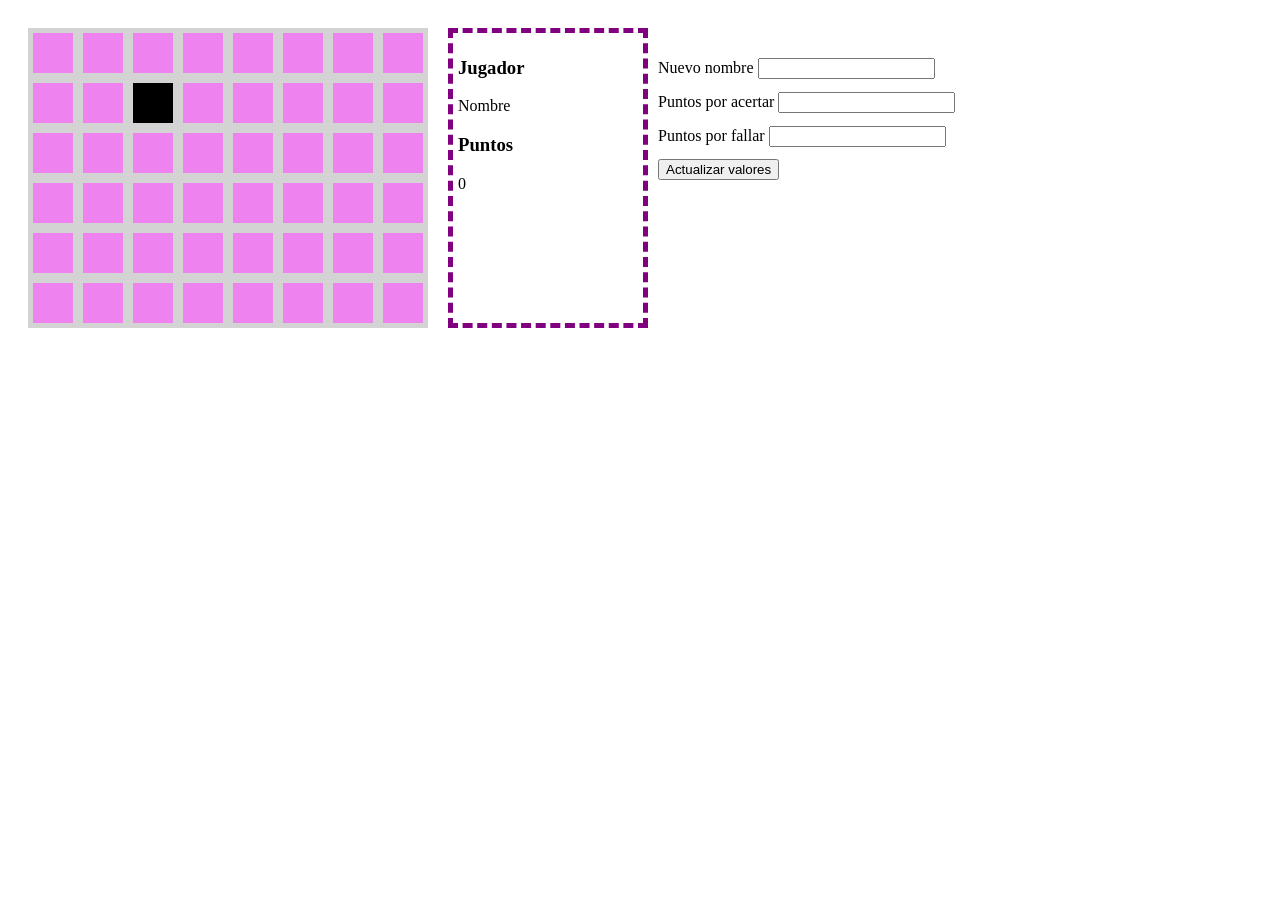
==== index.html @ 23d42f41 "Versión inicial" ====
<!DOCTYPE html>
<html lang="es">
	<head>
		<meta charset="UTF-8">
		<script src="js/videogame.js"></script>
		<script src="js/validation.js"></script>
		<link rel="stylesheet" href="css/videogame.css">
		<link rel="stylesheet" href="css/validation.css">
		<title>Videojuego</title>
	</head>
	<body onload="inicializar()">
		<div id="screen">
			<div id="board">
				<div id="target0" class="cell" onmousedown="pulsado(0)"></div>
				<div id="target1" class="cell" onmousedown="pulsado(1)"></div>
				<div id="target2" class="cell" onmousedown="pulsado(2)"></div>
				<div id="target3" class="cell" onmousedown="pulsado(3)"></div>
				<div id="target4" class="cell" onmousedown="pulsado(4)"></div>
				<div id="target5" class="cell" onmousedown="pulsado(5)"></div>
				<div id="target6" class="cell" onmousedown="pulsado(6)"></div>
				<div id="target7" class="cell" onmousedown="pulsado(7)"></div>
				<div id="target8" class="cell" onmousedown="pulsado(8)"></div>
				<div id="target9" class="cell" onmousedown="pulsado(9)"></div>
				<div id="target10" class="cell" onmousedown="pulsado(10)"></div>
				<div id="target11" class="cell" onmousedown="pulsado(11)"></div>
				<div id="target12" class="cell" onmousedown="pulsado(12)"></div>
				<div id="target13" class="cell" onmousedown="pulsado(13)"></div>
				<div id="target14" class="cell" onmousedown="pulsado(14)"></div>
				<div id="target15" class="cell" onmousedown="pulsado(15)"></div>
				<div id="target16" class="cell" onmousedown="pulsado(16)"></div>
				<div id="target17" class="cell" onmousedown="pulsado(17)"></div>
				<div id="target18" class="cell" onmousedown="pulsado(18)"></div>
				<div id="target19" class="cell" onmousedown="pulsado(19)"></div>
				<div id="target20" class="cell" onmousedown="pulsado(20)"></div>
				<div id="target21" class="cell" onmousedown="pulsado(21)"></div>
				<div id="target22" class="cell" onmousedown="pulsado(22)"></div>
				<div id="target23" class="cell" onmousedown="pulsado(23)"></div>
				<div id="target24" class="cell" onmousedown="pulsado(24)"></div>
				<div id="target25" class="cell" onmousedown="pulsado(25)"></div>
				<div id="target26" class="cell" onmousedown="pulsado(26)"></div>
				<div id="target27" class="cell" onmousedown="pulsado(27)"></div>
				<div id="target28" class="cell" onmousedown="pulsado(28)"></div>
				<div id="target29" class="cell" onmousedown="pulsado(29)"></div>
				<div id="target30" class="cell" onmousedown="pulsado(30)"></div>
				<div id="target31" class="cell" onmousedown="pulsado(31)"></div>
				<div id="target32" class="cell" onmousedown="pulsado(32)"></div>
				<div id="target33" class="cell" onmousedown="pulsado(33)"></div>
				<div id="target34" class="cell" onmousedown="pulsado(34)"></div>
				<div id="target35" class="cell" onmousedown="pulsado(35)"></div>
				<div id="target36" class="cell" onmousedown="pulsado(36)"></div>
				<div id="target37" class="cell" onmousedown="pulsado(37)"></div>
				<div id="target38" class="cell" onmousedown="pulsado(38)"></div>
				<div id="target39" class="cell" onmousedown="pulsado(39)"></div>
				<div id="target40" class="cell" onmousedown="pulsado(40)"></div>
				<div id="target41" class="cell" onmousedown="pulsado(41)"></div>
				<div id="target42" class="cell" onmousedown="pulsado(42)"></div>
				<div id="target43" class="cell" onmousedown="pulsado(43)"></div>
				<div id="target44" class="cell" onmousedown="pulsado(44)"></div>
				<div id="target45" class="cell" onmousedown="pulsado(45)"></div>
				<div id="target46" class="cell" onmousedown="pulsado(46)"></div>
				<div id="target47" class="cell" onmousedown="pulsado(47)"></div>
			</div>
			<div id="menu">
				<h3>Jugador</h3>
				<p id="name">Nombre</p>
				<h3>Puntos</h3>
				<p id="score">0</p>
			</div>
		</div>
		<form id="controlPanel" method="post" action="index.html">
			<label for="nameForm">Nuevo nombre</label>
			<input id="nameForm">
			<p id="nameError" class="validationError"></p>
			<label for="pointsPerHitForm">Puntos por acertar</label>
			<input id="pointsPerHitForm">
			<p id="pointsPerHitError" class="validationError"></p>
			<label for="pointsPerMissForm">Puntos por fallar</label>
			<input id="pointsPerMissForm">
			<p id="pointsPerMissError" class="validationError"></p>
			<input type="submit" value="Actualizar valores">
		</form>
	</body>
</html>
---- css/videogame.css ----
#screen {
	margin: 0;
	padding: 20px;
	position: relative;
}

#board {
	width: 400px;
	height: 300px;
	background-color: lightgrey;
	float:left;
}

#menu {
	margin-left: 20px;
	padding: 5px;
	width: 180px;
	height: 280px;
	float:left;
	border-style: dashed;
	border-color: purple;
	border-width: 5px;
}

#controlPanel {
	float: left;
	width: 580px;
	margin: 5px;
	padding: 5px;
}

.cell {
	margin: 5px;
	float: left;
	width: 40px;
	height: 40px;
	background-color: violet;
}

.target {
	background-color: black;
}

.miss {
	background-color: red;
}

.hit {
	background-color: green;
}
---- css/validation.css ----
.validationError {
	color: red;
	font-size: 0.80em;
}
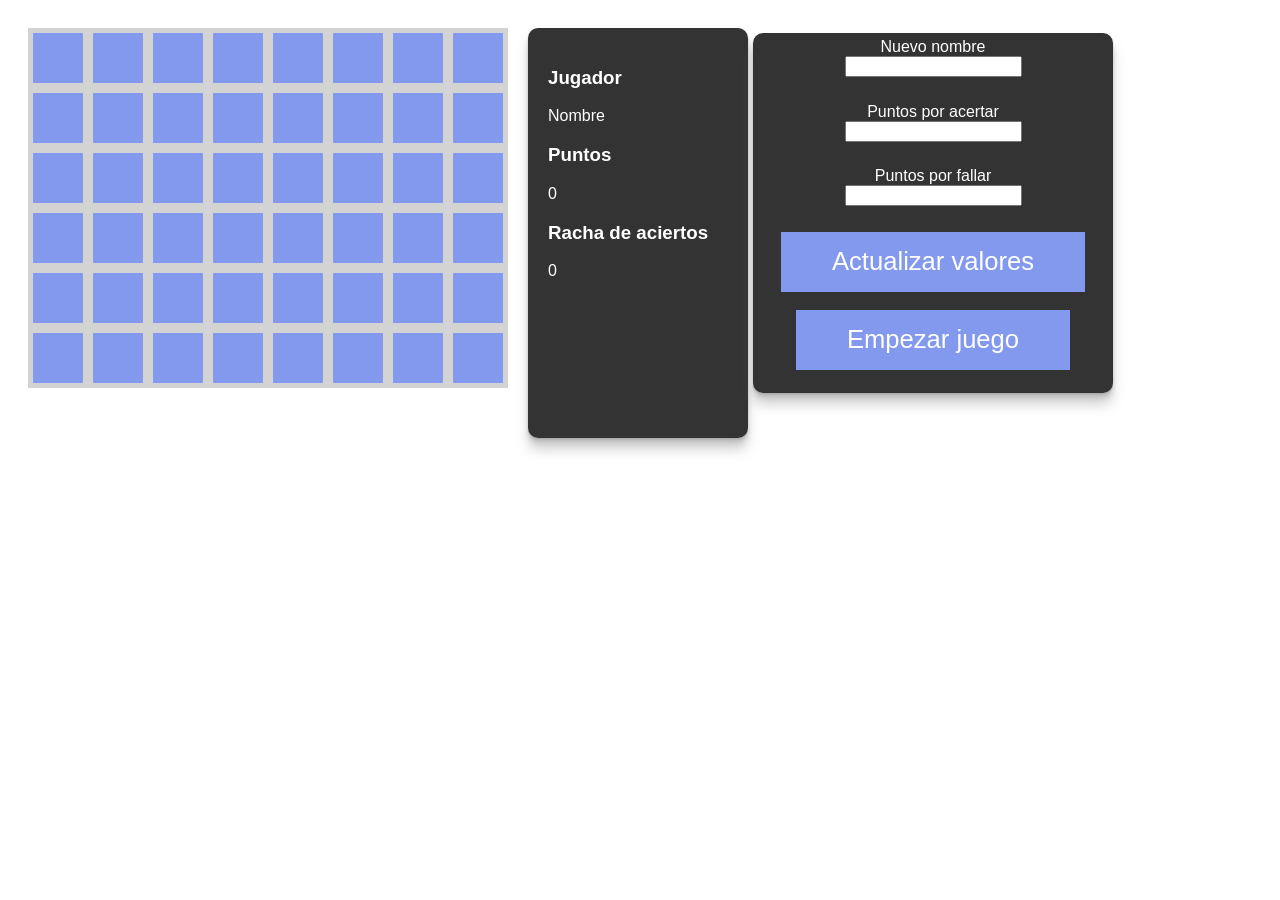
==== commit 5e458961: "Versión actualizada" ====
--- a/index.html
+++ b/index.html
@@ -8,7 +8,7 @@
 		<link rel="stylesheet" href="css/validation.css">
 		<title>Videojuego</title>
 	</head>
-	<body onload="inicializar()">
+	<body>
 		<div id="screen">
 			<div id="board">
 				<div id="target0" class="cell" onmousedown="pulsado(0)"></div>
@@ -65,19 +65,24 @@
 				<p id="name">Nombre</p>
 				<h3>Puntos</h3>
 				<p id="score">0</p>
+				<h3>Racha de aciertos</h3>
+				<p id ="racha">0</p>
+			</div>
+			<div>
+				<form id="controlPanel" method="post" action="index.html" class="controlPanel">
+					<label for="nameForm">Nuevo nombre</label>
+					<input id="nameForm">
+					<p id="nameError" class="validationError"></p>
+					<label for="pointsPerHitForm">Puntos por acertar</label>
+					<input id="pointsPerHitForm">
+					<p id="pointsPerHitError" class="validationError"></p>
+					<label for="pointsPerMissForm">Puntos por fallar</label>
+					<input id="pointsPerMissForm">
+					<p id="pointsPerMissError" class="validationError"></p>
+					<button type="button" onclick="validacionFormulario()">Actualizar valores</button> <br>
+					<button type="button" id="botonIniciar" onclick="inicializar()">Empezar juego</button> <br>
+				</form>
 			</div>
 		</div>
-		<form id="controlPanel" method="post" action="index.html">
-			<label for="nameForm">Nuevo nombre</label>
-			<input id="nameForm">
-			<p id="nameError" class="validationError"></p>
-			<label for="pointsPerHitForm">Puntos por acertar</label>
-			<input id="pointsPerHitForm">
-			<p id="pointsPerHitError" class="validationError"></p>
-			<label for="pointsPerMissForm">Puntos por fallar</label>
-			<input id="pointsPerMissForm">
-			<p id="pointsPerMissError" class="validationError"></p>
-			<input type="submit" value="Actualizar valores">
-		</form>
 	</body>
 </html>
--- a/css/videogame.css
+++ b/css/videogame.css
@@ -1,3 +1,7 @@
+* {
+	font-family: "Comic Sans MS", sans-serif;
+}
+
 #screen {
 	margin: 0;
 	padding: 20px;
@@ -5,36 +9,56 @@
 }
 
 #board {
-	width: 400px;
-	height: 300px;
+	width: 480px;
+	height: 360px;
 	background-color: lightgrey;
 	float:left;
-}
-
-#menu {
-	margin-left: 20px;
-	padding: 5px;
-	width: 180px;
-	height: 280px;
-	float:left;
-	border-style: dashed;
-	border-color: purple;
-	border-width: 5px;
-}
-
-#controlPanel {
-	float: left;
-	width: 580px;
-	margin: 5px;
-	padding: 5px;
 }
 
 .cell {
 	margin: 5px;
 	float: left;
-	width: 40px;
-	height: 40px;
-	background-color: violet;
+	width: 50px;
+	height: 50px;
+	background-color: #8299ee;
+}
+
+#menu {
+	align-items: center;
+	margin-left: 20px;
+	padding: 20px;
+	width: 180px;
+	height: 370px;
+	float:left;
+	color: white;
+	background: rgba(0, 0, 0, 0.8);
+	border-radius: 10px;
+	box-shadow: 0 0.4px 0.4px rgba(128, 128, 128, 0.109),
+	0 1px 1px rgba(128, 128, 128, 0.155),
+	0 2.1px 2.1px rgba(128, 128, 128, 0.195),
+	0 4.4px 4.4px rgba(128, 128, 128, 0.241),
+	0 12px 12px rgba(128, 128, 128, 0.35);
+}
+
+#controlPanel {
+	float: left;
+	width: 350px;
+	margin: 5px;
+	padding: 5px;
+}
+
+.controlPanel {
+	display: flex;
+	flex-direction: column;
+	align-items: center;
+	color: white;
+	background: rgba(0, 0, 0, 0.8);
+	border-radius: 10px;
+	box-shadow: 0 0.4px 0.4px rgba(128, 128, 128, 0.109),
+	0 1px 1px rgba(128, 128, 128, 0.155),
+	0 2.1px 2.1px rgba(128, 128, 128, 0.195),
+	0 4.4px 4.4px rgba(128, 128, 128, 0.241),
+	0 12px 12px rgba(128, 128, 128, 0.35);
 }
 
 .target {
@@ -48,3 +72,40 @@
 .hit {
 	background-color: green;
 }
+
+button{
+	background:#8299ee;
+	color:#fff;
+	border:none;
+	position:relative;
+	height:60px;
+	font-size:1.6em;
+	padding:0 2em;
+	cursor:pointer;
+	transition:800ms ease all;
+	outline:none;
+}
+button:hover{
+	background:#fff;
+	color:#8299ee;
+}
+button:before,button:after{
+	content:'';
+	position:absolute;
+	top:0;
+	right:0;
+	height:5px;
+	width:0;
+	background: #8299ee;
+	transition:400ms ease all;
+}
+button:after{
+	right:inherit;
+	top:inherit;
+	left:0;
+	bottom:0;
+}
+button:hover:before,button:hover:after{
+	width:100%;
+	transition:800ms ease all;
+}
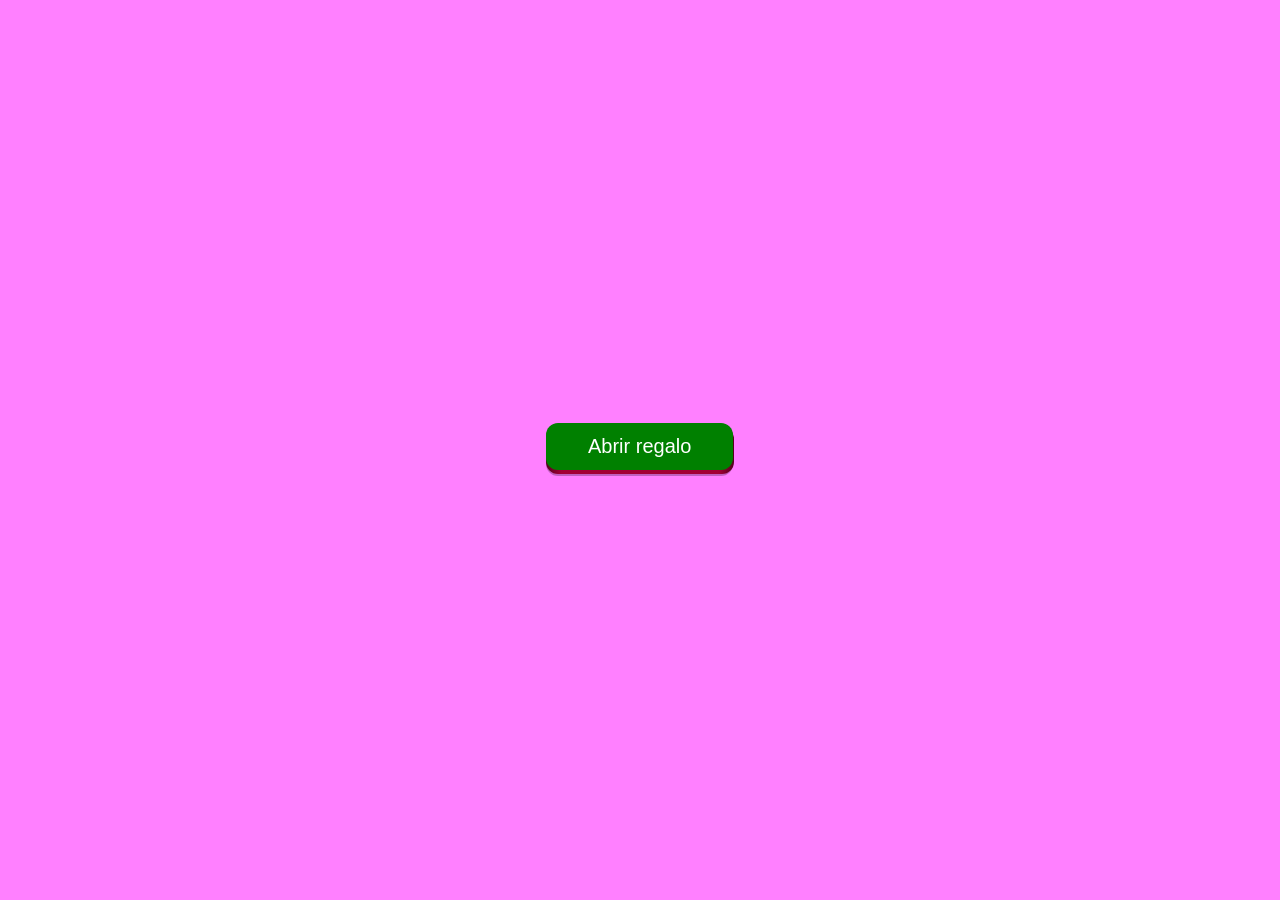
==== commit 34a86679: "Commit inicial" ====
--- a/index.html
+++ b/index.html
@@ -1,88 +1,168 @@
 <!DOCTYPE html>
-<html lang="es">
-	<head>
-		<meta charset="UTF-8">
-		<script src="js/videogame.js"></script>
-		<script src="js/validation.js"></script>
-		<link rel="stylesheet" href="css/videogame.css">
-		<link rel="stylesheet" href="css/validation.css">
-		<title>Videojuego</title>
-	</head>
-	<body>
-		<div id="screen">
-			<div id="board">
-				<div id="target0" class="cell" onmousedown="pulsado(0)"></div>
-				<div id="target1" class="cell" onmousedown="pulsado(1)"></div>
-				<div id="target2" class="cell" onmousedown="pulsado(2)"></div>
-				<div id="target3" class="cell" onmousedown="pulsado(3)"></div>
-				<div id="target4" class="cell" onmousedown="pulsado(4)"></div>
-				<div id="target5" class="cell" onmousedown="pulsado(5)"></div>
-				<div id="target6" class="cell" onmousedown="pulsado(6)"></div>
-				<div id="target7" class="cell" onmousedown="pulsado(7)"></div>
-				<div id="target8" class="cell" onmousedown="pulsado(8)"></div>
-				<div id="target9" class="cell" onmousedown="pulsado(9)"></div>
-				<div id="target10" class="cell" onmousedown="pulsado(10)"></div>
-				<div id="target11" class="cell" onmousedown="pulsado(11)"></div>
-				<div id="target12" class="cell" onmousedown="pulsado(12)"></div>
-				<div id="target13" class="cell" onmousedown="pulsado(13)"></div>
-				<div id="target14" class="cell" onmousedown="pulsado(14)"></div>
-				<div id="target15" class="cell" onmousedown="pulsado(15)"></div>
-				<div id="target16" class="cell" onmousedown="pulsado(16)"></div>
-				<div id="target17" class="cell" onmousedown="pulsado(17)"></div>
-				<div id="target18" class="cell" onmousedown="pulsado(18)"></div>
-				<div id="target19" class="cell" onmousedown="pulsado(19)"></div>
-				<div id="target20" class="cell" onmousedown="pulsado(20)"></div>
-				<div id="target21" class="cell" onmousedown="pulsado(21)"></div>
-				<div id="target22" class="cell" onmousedown="pulsado(22)"></div>
-				<div id="target23" class="cell" onmousedown="pulsado(23)"></div>
-				<div id="target24" class="cell" onmousedown="pulsado(24)"></div>
-				<div id="target25" class="cell" onmousedown="pulsado(25)"></div>
-				<div id="target26" class="cell" onmousedown="pulsado(26)"></div>
-				<div id="target27" class="cell" onmousedown="pulsado(27)"></div>
-				<div id="target28" class="cell" onmousedown="pulsado(28)"></div>
-				<div id="target29" class="cell" onmousedown="pulsado(29)"></div>
-				<div id="target30" class="cell" onmousedown="pulsado(30)"></div>
-				<div id="target31" class="cell" onmousedown="pulsado(31)"></div>
-				<div id="target32" class="cell" onmousedown="pulsado(32)"></div>
-				<div id="target33" class="cell" onmousedown="pulsado(33)"></div>
-				<div id="target34" class="cell" onmousedown="pulsado(34)"></div>
-				<div id="target35" class="cell" onmousedown="pulsado(35)"></div>
-				<div id="target36" class="cell" onmousedown="pulsado(36)"></div>
-				<div id="target37" class="cell" onmousedown="pulsado(37)"></div>
-				<div id="target38" class="cell" onmousedown="pulsado(38)"></div>
-				<div id="target39" class="cell" onmousedown="pulsado(39)"></div>
-				<div id="target40" class="cell" onmousedown="pulsado(40)"></div>
-				<div id="target41" class="cell" onmousedown="pulsado(41)"></div>
-				<div id="target42" class="cell" onmousedown="pulsado(42)"></div>
-				<div id="target43" class="cell" onmousedown="pulsado(43)"></div>
-				<div id="target44" class="cell" onmousedown="pulsado(44)"></div>
-				<div id="target45" class="cell" onmousedown="pulsado(45)"></div>
-				<div id="target46" class="cell" onmousedown="pulsado(46)"></div>
-				<div id="target47" class="cell" onmousedown="pulsado(47)"></div>
-			</div>
-			<div id="menu">
-				<h3>Jugador</h3>
-				<p id="name">Nombre</p>
-				<h3>Puntos</h3>
-				<p id="score">0</p>
-				<h3>Racha de aciertos</h3>
-				<p id ="racha">0</p>
-			</div>
-			<div>
-				<form id="controlPanel" method="post" action="index.html" class="controlPanel">
-					<label for="nameForm">Nuevo nombre</label>
-					<input id="nameForm">
-					<p id="nameError" class="validationError"></p>
-					<label for="pointsPerHitForm">Puntos por acertar</label>
-					<input id="pointsPerHitForm">
-					<p id="pointsPerHitError" class="validationError"></p>
-					<label for="pointsPerMissForm">Puntos por fallar</label>
-					<input id="pointsPerMissForm">
-					<p id="pointsPerMissError" class="validationError"></p>
-					<button type="button" onclick="validacionFormulario()">Actualizar valores</button> <br>
-					<button type="button" id="botonIniciar" onclick="inicializar()">Empezar juego</button> <br>
-				</form>
-			</div>
-		</div>
-	</body>
-</html>
+<html lang="en">
+<head>
+    <meta charset="UTF-8">
+    <meta name="viewport" content="width=device-width, initial-scale=1.0">
+    <title>Proyecto L&D</title>
+    <style>
+        * {
+            box-sizing: border-box;
+        }
+        body {
+            display: flex;
+            justify-content: center;
+            align-items: center;
+            height: 100vh;
+            margin: 0;
+            background-color: rgb(255, 128, 255);
+            overflow: hidden; /* Evita el desbordamiento */
+        }
+        .pushable {
+            position: relative;
+            border: none;
+            background: transparent;
+            padding: 0;
+            cursor: pointer;
+            outline-offset: 4px;
+            transition: filter 250ms;
+            -webkit-transition: filter 250ms;
+            -webkit-tap-highlight-color: transparent;
+            user-select: none;
+        }
+        .shadow {
+            position: absolute;
+            top: 0;
+            left: 0;
+            width: 100%;
+            height: 100%;
+            border-radius: 12px;
+            background: hsl(0deg 0% 0% / 0.25);
+            will-change: transform;
+            transform: translateY(2px);
+            transition: transform 600ms cubic-bezier(0.3, 0.7, 0.4, 1);
+            -webkit-transition: -webkit-transform 600ms cubic-bezier(0.3, 0.7, 0.4, 1);
+        }
+        .edge {
+            position: absolute;
+            top: 0;
+            left: 0;
+            width: 100%;
+            height: 100%;
+            border-radius: 12px;
+            background: linear-gradient(
+                to left,
+                hsl(340deg 100% 16%) 0%,
+                hsl(340deg 100% 32%) 8%,
+                hsl(340deg 100% 32%) 92%,
+                hsl(340deg 100% 16%) 100%
+            );
+        }
+        .front {
+            display: inline-block;
+            position: relative;
+            padding: 12px 42px;
+            border-radius: 12px;
+            font-size: 1.25rem;
+            color: white;
+            background: hsl(345deg 100% 47%);
+            will-change: transform;
+            transform: translateY(-4px);
+            transition: transform 600ms cubic-bezier(0.3, 0.7, 0.4, 1);
+            -webkit-transition: -webkit-transform 600ms cubic-bezier(0.3, 0.7, 0.4, 1);
+        }
+
+        @media (max-width: 600px) {
+            .front {
+                padding: 15px 30px; /* Ajusta el padding para pantallas más pequeñas */
+                font-size: 1.25rem; /* Ajusta el tamaño de la fuente para pantallas más pequeñas */
+            }
+        }
+
+        .pushable:hover {
+            filter: brightness(110%);
+            -webkit-filter: brightness(110%);
+        }
+
+        .pushable:hover .front {
+            transform: translateY(-6px);
+            transition: transform 250ms cubic-bezier(0.3, 0.7, 0.4, 1.5);
+            -webkit-transform: translateY(-6px);
+            -webkit-transition: -webkit-transform 250ms cubic-bezier(0.3, 0.7, 0.4, 1.5);
+        }
+        .pushable:active .front {
+            transform: translateY(-2px);
+            transition: transform 34ms;
+            -webkit-transform: translateY(-2px);
+            -webkit-transition: -webkit-transform 34ms;
+        }
+
+        .pushable:hover .shadow {
+            transform: translateY(4px);
+            transition: transform 250ms cubic-bezier(0.3, 0.7, 0.4, 1.5);
+            -webkit-transform: translateY(4px);
+            -webkit-transition: -webkit-transform 250ms cubic-bezier(0.3, 0.7, 0.4, 1.5);
+        }
+        .pushable:active .shadow {
+            transform: translateY(1px);
+            transition: transform 34ms;
+            -webkit-transform: translateY(1px);
+            -webkit-transition: -webkit-transform 34ms;
+        }
+
+        .pushable:focus:not(:focus-visible) {
+            outline: none;
+        }
+    </style>
+</head>
+<body>
+    <button class="pushable" id="pushableButton">
+        <span class="shadow"></span>
+        <span class="edge"></span>
+        <span class="front" id="countdown"></span>
+    </button>
+
+    <script>
+        let clickCount = 0;
+
+        function updateCountdown() {
+            const targetDate = new Date(new Date().getFullYear(), 1, 28); // February 28 of the current year
+            const now = new Date();
+            const timeDifference = targetDate - now;
+
+            if (timeDifference <= 0) {
+                document.getElementById('countdown').textContent = "Abrir regalo";
+                document.querySelector('.front').style.background = 'green';
+                return;
+            }
+
+            const days = Math.floor(timeDifference / (1000 * 60 * 60 * 24));
+            const hours = Math.floor((timeDifference % (1000 * 60 * 60 * 24)) / (1000 * 60 * 60));
+            const minutes = Math.floor((timeDifference % (1000 * 60 * 60)) / (1000 * 60));
+            const seconds = Math.floor((timeDifference % (1000 * 60)) / 1000);
+
+            document.getElementById('countdown').textContent = `${days}d ${hours}h ${minutes}m ${seconds}s`;
+        }
+        updateCountdown();
+        setInterval(updateCountdown, 1000); // Update every second
+
+        const pushableButton = document.getElementById('pushableButton');
+        pushableButton.addEventListener('touchstart', function() {
+            pushableButton.classList.add('active');
+        });
+        pushableButton.addEventListener('touchend', function() {
+            pushableButton.classList.remove('active');
+        });
+        pushableButton.addEventListener('mousedown', function() {
+            pushableButton.classList.add('active');
+            clickCount++;
+            if (clickCount > 5) {
+                alert('No seas impaciente.');
+                clickCount = 0; // Reset the counter after showing the alert
+            }
+        });
+        pushableButton.addEventListener('mouseup', function() {
+            pushableButton.classList.remove('active');
+        });
+    </script>
+</body>
+</html>
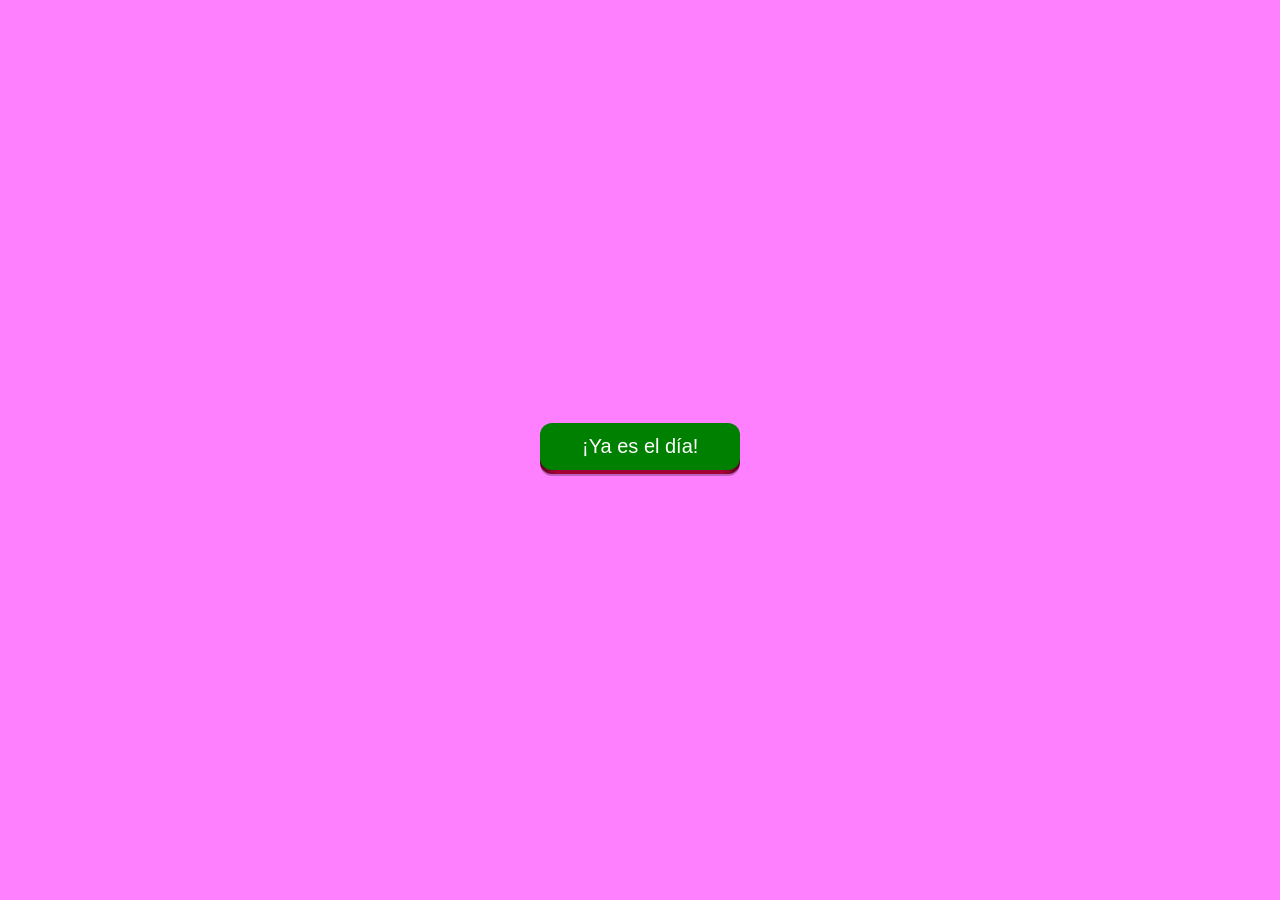
==== commit 3970b755: "Actualización" ====
--- a/index.html
+++ b/index.html
@@ -123,14 +123,15 @@
 
     <script>
         let clickCount = 0;
+        let targetDate = new Date(new Date().getFullYear(), 1, 28); // February 28 of the current year
 
         function updateCountdown() {
-            const targetDate = new Date(new Date().getFullYear(), 1, 28); // February 28 of the current year
             const now = new Date();
             const timeDifference = targetDate - now;
 
+            //FIX
             if (timeDifference <= 0) {
-                document.getElementById('countdown').textContent = "Abrir regalo";
+                document.getElementById('countdown').textContent = "¡Ya es el día!";
                 document.querySelector('.front').style.background = 'green';
                 return;
             }
@@ -155,9 +156,20 @@
         pushableButton.addEventListener('mousedown', function() {
             pushableButton.classList.add('active');
             clickCount++;
-            if (clickCount > 5) {
-                alert('No seas impaciente.');
-                clickCount = 0; // Reset the counter after showing the alert
+            if (clickCount == 30) {
+                alert('Ya te recorté el tiempo, deja de presionarlo, vuelve cuando llegue el contador a 0.');
+            } else if (clickCount == 25) {
+                document.body.style.backgroundColor = 'yellow';
+                targetDate = new Date(new Date().getFullYear(), 1, 21); // February 21 of the current year
+                updateCountdown();
+            } else if (clickCount == 20) {
+                alert('¡Felicidades! Has presionado el botón 20 veces.');
+            } else if (clickCount == 15) {
+                alert('...');
+            } else if (clickCount == 10) {
+                alert('Deja de presionarlo...');
+            } else if (clickCount == 5) {
+                alert('No seas impaciente...');
             }
         });
         pushableButton.addEventListener('mouseup', function() {
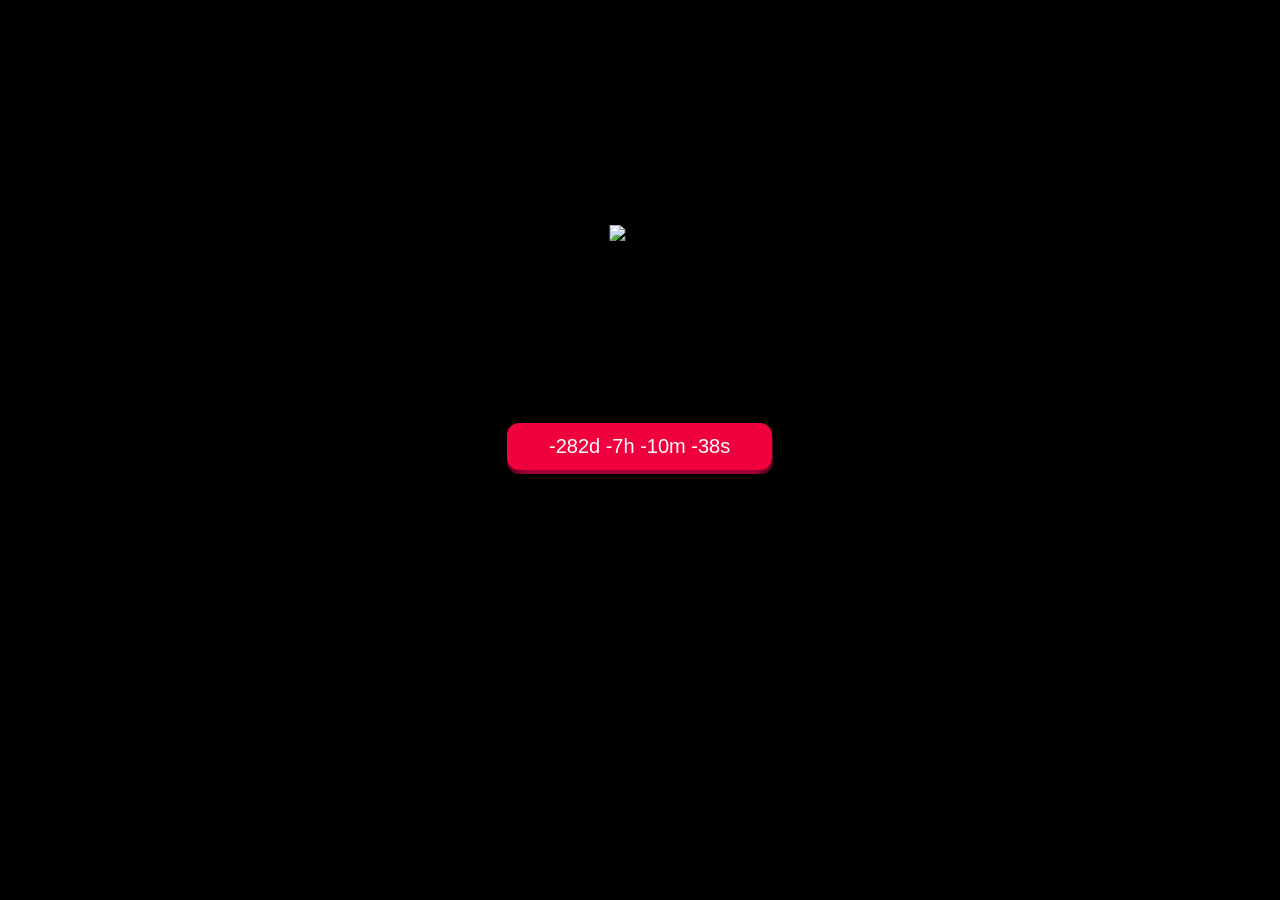
==== commit e7ef3dcd: "Act" ====
--- a/index.html
+++ b/index.html
@@ -112,9 +112,48 @@
         .pushable:focus:not(:focus-visible) {
             outline: none;
         }
+
+        .hidden {
+            display: none;
+        }
+        .image-container {
+            position: absolute;
+            top: 25%;
+            left: 50%;
+            transform: translateX(-50%);
+        }
     </style>
 </head>
 <body>
+    <div class="image-container hidden" id="giftImage" onclick="shakeImage()">
+        <img src="img/regalo.png" alt="Regalo" style="width: 100%; height: 100%;">
+    </div>
+    <script>
+        let clickCountRegalo = 0;
+        function shakeImage() {
+            clickCountRegalo++;
+            const image = document.getElementById('giftImage');
+            image.classList.add('shake');
+            setTimeout(() => {
+                image.classList.remove('shake');
+            }, 750); // Duration of the shake effect
+            if(clickCountRegalo >= 10) {
+                alert('No lo agites tanto, que se rompe...');
+            }
+        }
+    </script>
+    <style>
+        @keyframes shake {
+            0%, 100% { transform: translateX(-50%); }
+            25% { transform: translateX(-60%); }
+            50% { transform: translateX(-50%); }
+            75% { transform: translateX(-40%); }
+        }
+        .shake {
+            animation: shake 0.2s;
+            animation-iteration-count: 10;
+        }
+    </style>
     <button class="pushable" id="pushableButton">
         <span class="shadow"></span>
         <span class="edge"></span>
@@ -124,17 +163,11 @@
     <script>
         let clickCount = 0;
         let targetDate = new Date(new Date().getFullYear(), 1, 28); // February 28 of the current year
+        let showImageDate = new Date(new Date().getFullYear(), 1, 21);
 
         function updateCountdown() {
             const now = new Date();
             const timeDifference = targetDate - now;
-
-            //FIX
-            if (timeDifference <= 0) {
-                document.getElementById('countdown').textContent = "¡Ya es el día!";
-                document.querySelector('.front').style.background = 'green';
-                return;
-            }
 
             const days = Math.floor(timeDifference / (1000 * 60 * 60 * 24));
             const hours = Math.floor((timeDifference % (1000 * 60 * 60 * 24)) / (1000 * 60 * 60));
@@ -142,6 +175,11 @@
             const seconds = Math.floor((timeDifference % (1000 * 60)) / 1000);
 
             document.getElementById('countdown').textContent = `${days}d ${hours}h ${minutes}m ${seconds}s`;
+
+            if (now >= showImageDate) {
+                document.body.style.backgroundColor = 'black';
+                document.getElementById('giftImage').classList.remove('hidden');
+            }
         }
         updateCountdown();
         setInterval(updateCountdown, 1000); // Update every second
@@ -154,22 +192,26 @@
             pushableButton.classList.remove('active');
         });
         pushableButton.addEventListener('mousedown', function() {
+            const now = new Date();
+            if (now >= showImageDate) {
+            alert('Este botón ya no funciona... el regalo está adentro de la caja, no puedes abrirlo hasta el 28 de febrero.');
+            }
             pushableButton.classList.add('active');
             clickCount++;
             if (clickCount == 30) {
-                alert('Ya te recorté el tiempo, deja de presionarlo, vuelve cuando llegue el contador a 0.');
+            alert('Ya te recorté el tiempo, deja de presionarlo, vuelve cuando llegue el contador a 0.');
             } else if (clickCount == 25) {
-                document.body.style.backgroundColor = 'yellow';
-                targetDate = new Date(new Date().getFullYear(), 1, 21); // February 21 of the current year
-                updateCountdown();
+            document.body.style.backgroundColor = 'yellow';
+            targetDate = new Date(new Date().getFullYear(), 1, 21); // February 21 of the current year
+            updateCountdown();
             } else if (clickCount == 20) {
-                alert('¡Felicidades! Has presionado el botón 20 veces.');
+            alert('¡Felicidades! Has presionado el botón 20 veces.');
             } else if (clickCount == 15) {
-                alert('...');
+            alert('...');
             } else if (clickCount == 10) {
-                alert('Deja de presionarlo...');
+            alert('Deja de presionarlo...');
             } else if (clickCount == 5) {
-                alert('No seas impaciente...');
+            alert('No seas impaciente...');
             }
         });
         pushableButton.addEventListener('mouseup', function() {
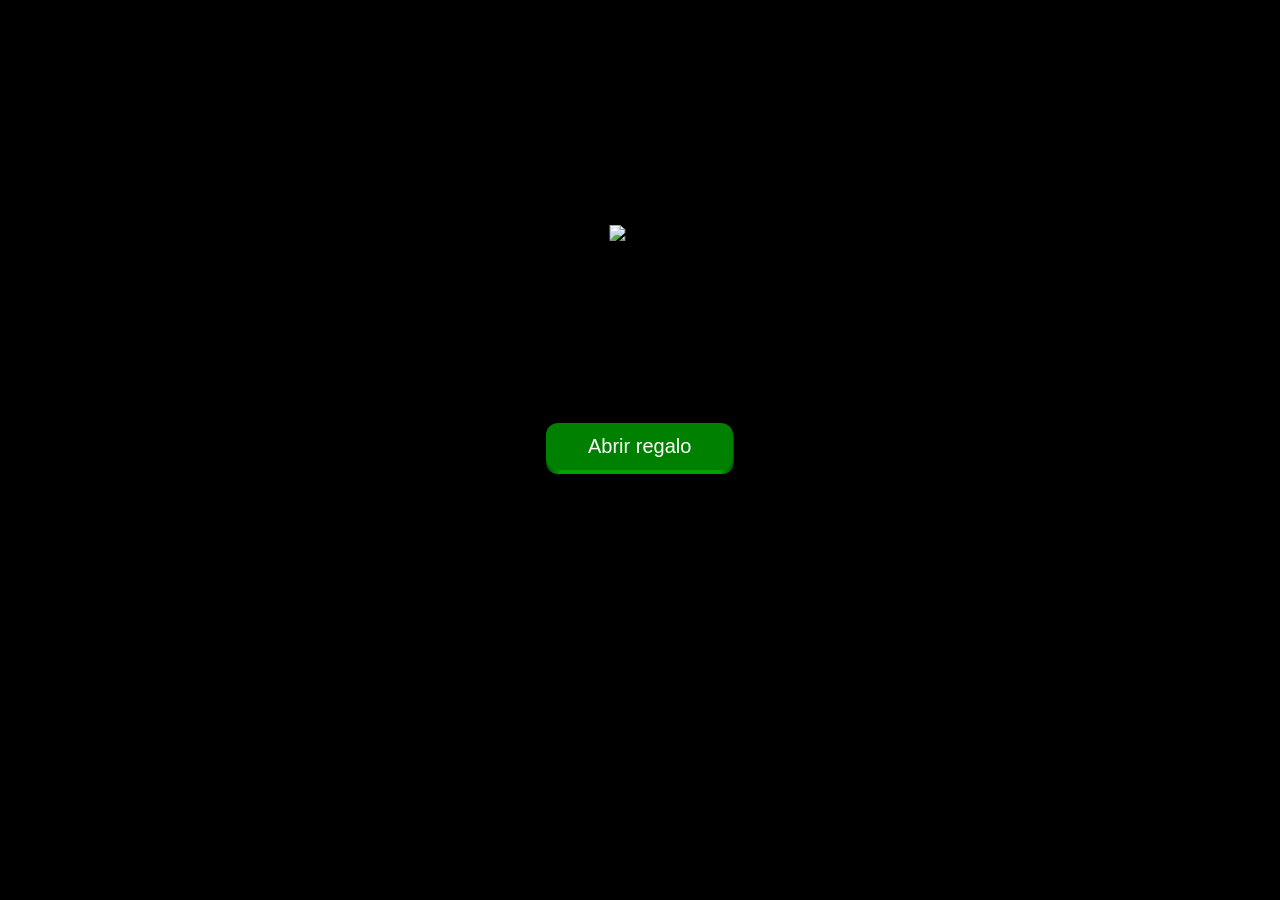
==== commit 63357c32: "Actualización" ====
--- a/index.html
+++ b/index.html
@@ -125,7 +125,7 @@
     </style>
 </head>
 <body>
-    <div class="image-container hidden" id="giftImage" onclick="shakeImage()">
+    <div class="image-container" id="giftImage" onclick="shakeImage()">
         <img src="img/regalo.png" alt="Regalo" style="width: 100%; height: 100%;">
     </div>
     <script>
@@ -137,7 +137,7 @@
             setTimeout(() => {
                 image.classList.remove('shake');
             }, 750); // Duration of the shake effect
-            if(clickCountRegalo >= 10) {
+            if (clickCountRegalo >= 10 && now < targetDate) {
                 alert('No lo agites tanto, que se rompe...');
             }
         }
@@ -163,7 +163,6 @@
     <script>
         let clickCount = 0;
         let targetDate = new Date(new Date().getFullYear(), 1, 28); // February 28 of the current year
-        let showImageDate = new Date(new Date().getFullYear(), 1, 21);
 
         function updateCountdown() {
             const now = new Date();
@@ -175,10 +174,13 @@
             const seconds = Math.floor((timeDifference % (1000 * 60)) / 1000);
 
             document.getElementById('countdown').textContent = `${days}d ${hours}h ${minutes}m ${seconds}s`;
-
-            if (now >= showImageDate) {
-                document.body.style.backgroundColor = 'black';
-                document.getElementById('giftImage').classList.remove('hidden');
+            document.body.style.backgroundColor = 'black';
+
+            if (now >= targetDate) {
+                document.getElementById('countdown').textContent = 'Abrir regalo';
+                document.getElementById('countdown').style.backgroundColor = 'green';
+                document.querySelector('.edge').style.background = 'linear-gradient(to left, hsl(120deg 100% 16%) 0%, hsl(120deg 100% 32%) 8%, hsl(120deg 100% 32%) 92%, hsl(120deg 100% 16%) 100%)';
+                
             }
         }
         updateCountdown();
@@ -193,26 +195,33 @@
         });
         pushableButton.addEventListener('mousedown', function() {
             const now = new Date();
-            if (now >= showImageDate) {
-            alert('Este botón ya no funciona... el regalo está adentro de la caja, no puedes abrirlo hasta el 28 de febrero.');
+            if (now <= targetDate) {
+                alert('Este botón ya no funciona... el regalo está adentro de la caja, no puedes abrirlo hasta el 28 de febrero.');
+            } else {
+                const imageContainer = document.getElementById('giftImage');
+                imageContainer.style.transition = 'opacity 1s';
+                imageContainer.style.opacity = '0';
+                setTimeout(() => {
+                    imageContainer.innerHTML = '<img src="img/caja_fuerte.png" alt="Caja Fuerte" style="width: 100%; height: 100%;">';
+                    imageContainer.style.opacity = '1';
+                }, 1000);
+                pushableButton.style.display = 'none';
+                const message = document.createElement('div');
+                message.textContent = '¡Felicidades! Has abierto el ';
+                message.style.color = 'white';
+                message.style.fontSize = '1rem';
+                message.style.textAlign = 'center';
+                document.body.appendChild(message);
+                const regaloText = document.createElement('span');
+                regaloText.textContent = ' regalo';
+                regaloText.style.cursor = 'pointer';
+                regaloText.addEventListener('click', function() {
+                    alert('Te ayudo a moverte, sin ser vehículo, sin mí, tu viaje sería un lío. En el bolsillo siempre a tu disposición, para abrir la caja fuerte, necesitarás mi función. ¿Qué soy?');
+                });
+                message.appendChild(regaloText);
             }
             pushableButton.classList.add('active');
             clickCount++;
-            if (clickCount == 30) {
-            alert('Ya te recorté el tiempo, deja de presionarlo, vuelve cuando llegue el contador a 0.');
-            } else if (clickCount == 25) {
-            document.body.style.backgroundColor = 'yellow';
-            targetDate = new Date(new Date().getFullYear(), 1, 21); // February 21 of the current year
-            updateCountdown();
-            } else if (clickCount == 20) {
-            alert('¡Felicidades! Has presionado el botón 20 veces.');
-            } else if (clickCount == 15) {
-            alert('...');
-            } else if (clickCount == 10) {
-            alert('Deja de presionarlo...');
-            } else if (clickCount == 5) {
-            alert('No seas impaciente...');
-            }
         });
         pushableButton.addEventListener('mouseup', function() {
             pushableButton.classList.remove('active');
